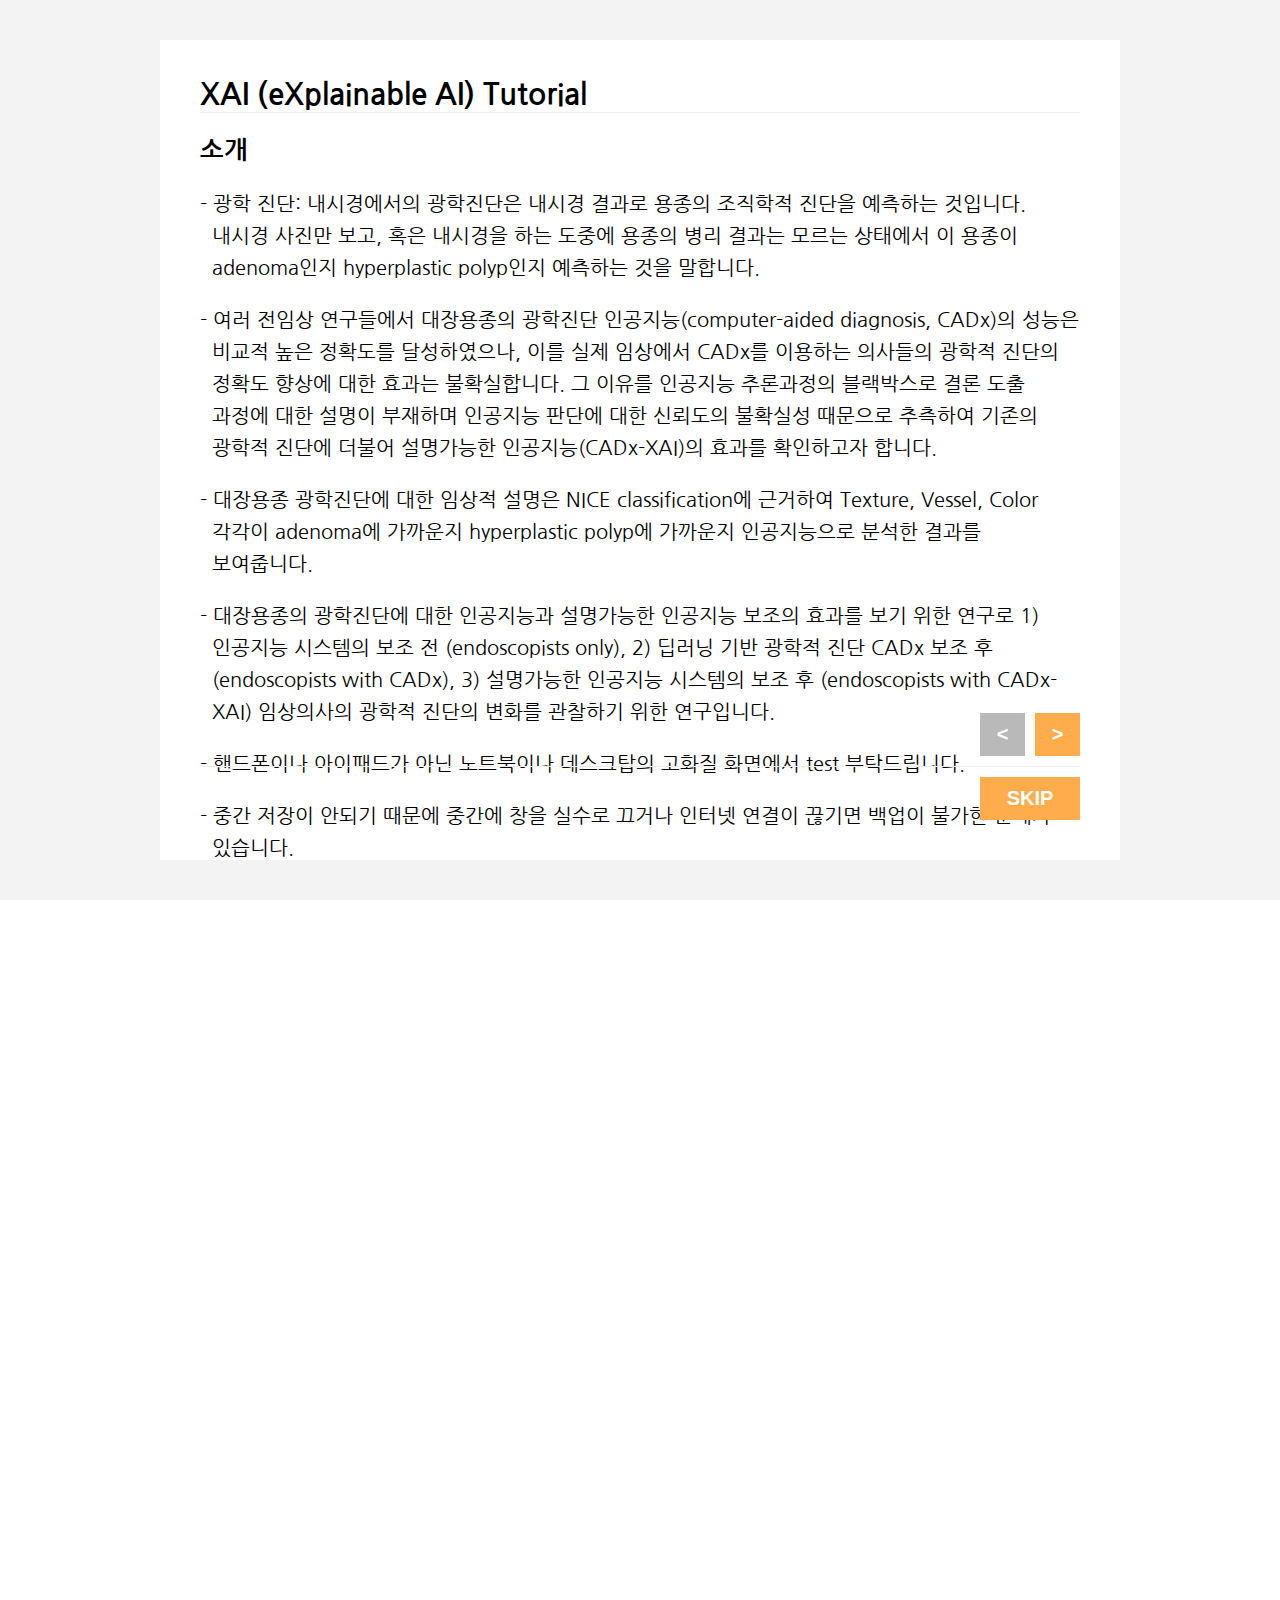
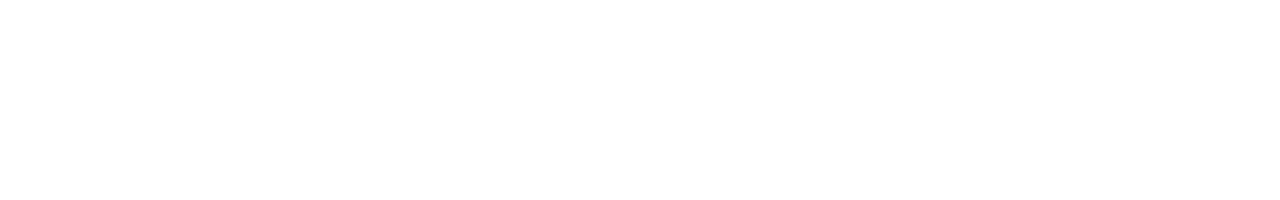
==== page/csrs1_1.html @ d47bd97e "Add files via upload" ====
<!DOCTYPE html>
<html>
<head>
    <script src="https://code.jquery.com/jquery-3.6.3.js" integrity="sha256-nQLuAZGRRcILA+6dMBOvcRh5Pe310sBpanc6+QBmyVM=" crossorigin="anonymous"></script>
    <script src="../data1.js"></script>
    <link href="https://fonts.googleapis.com/css?family=Nanum+Gothic" rel="stylesheet">
    <link rel="stylesheet" href="../style.css">
    <title>ColonoScopy Reader Study 1st_1</title>
    <script>
        let randomArray = [];
        let index = 0;
        let zoomist1;
        let zoomist2;
        let checkDataList = [0,0];
        var sex = '';
        var resi = '';
        var resiyear = '';
        var startTime = 0;
        var saveData = {};
        let imageFlag = true;
        let descIndex = 1;

        $(document).ready(()=>{
            self.moveTo(0,0); //창위치
            self.resizeTo(screen.availWidth, screen.availHeight);
            addArray();
            shuffle(randomArray);
            saveData['info'] = {'name': '', 'age': '', 'sex': '', 'year': '' , 'all': '', 'average': ''};
            saveData['result'] = {};
            setDataKey();
            window.oncontextmenu = function(){
                return false;
            }
            $('input').focusout(function (event) {
                if($(event.currentTarget).val() !== ''){
                    $(event.currentTarget).addClass('valued')
                }
            })
            $('.startBtnWrap > button').click(startClick);
            $(".name").keyup(function (event) {
                regexp = /[a-z0-9]|[ \[\]{}()<>?|`~!@#$%^&*-_+=,.;:\"'\\]/g;
                v = $(this).val();
                if (regexp.test(v)) {
                    $(this).val(v.replace(regexp, ''));
                }
            });
            init();
            
        });

        const addArray = () =>{
            for(let i = 0; i < pData.length; i++){
                randomArray[i] = i;
            }   
        }
        const shuffle = (array) => {
            array.sort(() => Math.random() - 0.5);
        }
        function setDataKey(){
            for(var i = 0; i<pData.length; i++){
                var key = pData[i].index;
                saveData.result[key] = {'value1': null, 'value2': null, 'time': ''};
            }
        }
        const init = () => {
            setImage();
            setCount();
        }

        const setImage = () => {
            if(index === 0){
                $('.imageArea').append('<img class="img'+ index +'" src="../img1/pilot_'+ pData[randomArray[index]].img_name +'.jpg" alt="" />');
                $('.imageArea').append('<img class="img'+ (index+ 1) +'" src="../img1/pilot_'+ pData[randomArray[index + 1]].img_name +'.jpg" alt="" />');
                $('.imageArea > .img'+(index+1)).addClass('imgNone');
            }else if(index === pData.length-1){
                $('.img' + (index-1)).remove();
            }else{
                $('.img' + (index-1)).remove();
                $('.imageArea').append('<img class="img'+ (index+ 1) +'" src="../img1/pilot_'+ pData[randomArray[index + 1]].img_name +'.jpg" alt="" />');
                $('.imageArea > .img'+(index+1)).addClass('imgNone');
            }
            $('.imageArea > .img'+index).removeClass('imgNone');
        }
        const setCount = () => {
            $('.countText > h2').text((index+1) + ' / ' + randomArray.length);
        }

        const adhpclick = (value) => {
            $('.adhpButton > div').removeClass('selected');
            $('.'+value+'Button').addClass('selected');
            setSaveData('value1', value);
        }
        const highlowclick = (value) => {
            $('.highlowButton > div').removeClass('selected');
            $('.'+value+'Button').addClass('selected');
            setSaveData('value2', value);
        }
        const nextBtnClick = () => {
            if(nextValidationCheck()){
                settingClear();
                saveData.result[randomArray[index]]['time'] = Date.now();
                index++;
                if(index < randomArray.length){
                    init();
                }else{
                    var today = new Date();

                    var year = today.getFullYear();
                    var month = ('0' + (today.getMonth() + 1)).slice(-2);
                    var day = ('0' + today.getDate()).slice(-2);

                    var dateString = year + '-' + month  + '-' + day;

                    dataDownload(JSON.stringify(saveData), 'result1-1_' + dateString +'_'+ saveData.info.name , 'txt');
                    $('.endWrap').css('display', 'flex')
                }
            }else{
                alert('진단을 선택해 주세요.')
            }
        }

        const setSaveData = (key, value) => {
            saveData.result[randomArray[index]][key] = value;
        }

        const nextValidationCheck = () => {
            return saveData.result[randomArray[index]]['value1'] === null ? false : true && saveData.result[randomArray[index]]['value2'] === null ? false : true;
        }

        const settingClear = () => {
            $('.adhpButton > div').removeClass('selected');
            $('.highlowButton > div').removeClass('selected');
        }

        function dataDownload(content, fileName, contentType){
            var a = document.createElement("a");
            var file = new Blob([content], {type: contentType});
            a.href = URL.createObjectURL(file);
            a.download = fileName;
            a.click();
        }

        const sexClick = (event, value) => {
            $('.sexCheck > div').removeClass('formcheckChecked');
            if(value === '남'){
                $('.maleCheck').addClass('formcheckChecked');
                saveData.info.sex = '남';
            }else{
                $('.femaleCheck').addClass('formcheckChecked');
                saveData.info.sex = '여';
            }
        }

        const infoValidateCheck = () => {
            if($('.name').val() === ''){
                alert('이름을 입력해 주세요.');
                return false;
            }
            if($('.ageInput').val().length !== 8){
                alert('생년월일 8자를 입력해주세요.');
                return false;
            }
            let ageY = Number($('.ageInput').val().slice(0,4));
            let ageM = Number($('.ageInput').val().slice(4,6));
            let ageD = Number($('.ageInput').val().slice(6));
            
            if(ageY < 1900 || ageY > 2023){
                alert('생년월일의 연도를 확인해주세요.');
                return false;
            }
            if(ageM < 1 || ageM > 12){
                alert('생년월일의 월을 확인해주세요.');
                return false;
            }
            if(ageD < 1 || ageD > 31){
                alert('생년월일의 일을 확인해주세요.');
                return false;
            }
            if(!$('.maleCheck').hasClass('formcheckChecked') && !$('.femaleCheck').hasClass('formcheckChecked')){
                alert('성별을 선택해 주세요.');
                return false;
            }
            if($('.year').val() === ''){
                alert('업무 경력 첫번째 질문을 입력해 주세요.');
                return false;
            }
            if($('.all').val() === ''){
                alert('업무 경력 두번째 질문을 입력해 주세요.');
                return false;
            }
            if($('.average').val() === ''){
                alert('업무 경력 세번째 질문을 입력해 주세요.');
                return false;
            }
            
            saveData.info.name = $('.name').val();
            saveData.info.age = $('.ageInput').val();
            saveData.info.year = $('.year').val();
            saveData.info.all = $('.all').val();
            saveData.info.average = $('.average').val();
            
            return true;
        }

        const startClick = () => {
            if(infoValidateCheck()){
                $('.formWrap').hide();
                $('.wrap').css('display', 'flex');
                saveData.startTime = Date.now();
            }
        }

        const descPrevNext = (value) => {
            if(value === 'p' && descIndex !== 1){
                descIndex--;
                if(descIndex === 1){
                    $('.prevNextButtonWrap > button:nth-child(1)').addClass('first');
                }
                if(descIndex !== 4){
                    $('.prevNextButtonWrap > button:nth-child(2)').removeClass('last');
                }
                $('.tutorialButtonWrap > button').text('SKIP');
            }else if(value === 'n' && descIndex !== 4){
                descIndex++;
                if(descIndex === 4){
                    $('.prevNextButtonWrap > button:nth-child(2)').addClass('last');
                    $('.tutorialButtonWrap > button').text('NEXT');
                }
                if(descIndex !== 1){
                    $('.prevNextButtonWrap > button:nth-child(1)').removeClass('first');
                }
                
            }
            $('.descTextWrap > div').removeClass('pageShow');
            $('.descPage'+ descIndex).addClass('pageShow');
        }

        const descSkip = () => {
            if(descIndex === 4){
                $('.descWrap').hide();
                $('.formWrap').css('display', 'flex');
            }else{
                if(confirm('튜토리얼을 모두 읽지 않았습니다.\n넘어가시겠습니까?')){
                    $('.descWrap').hide();
                    $('.formWrap').css('display', 'flex');
                }
            }
        }
    </script>
    
</head>
<body>
    <div class="descWrap">
        <div class="descContent">
            <div class="descTitle fsize-30 fweight-bold borderB-ddd">
                XAI (eXplainable AI) Tutorial
            </div>
            <div class="descTextWrap">
                <div class="descPage1 pageShow">
                    <p class="pageSubTitle fsize-25 fweight-bold">소개</p>
                    <p class="pageContent fsize-20">
                        - 광학 진단: 내시경에서의 광학진단은 내시경 결과로 용종의 조직학적 진단을 예측하는 것입니다.
                        내시경 사진만 보고, 혹은 내시경을 하는 도중에 용종의 병리 결과는 모르는 상태에서 이 용종이 adenoma인지 hyperplastic polyp인지 예측하는 것을 말합니다.
                    </p>
                    <p class="pageContent fsize-20">
                        - 여러 전임상 연구들에서 대장용종의 광학진단 인공지능(computer-aided diagnosis, CADx)의 성능은 비교적 높은 정확도를 달성하였으나,
                        이를 실제 임상에서 CADx를 이용하는 의사들의 광학적 진단의 정확도 향상에 대한 효과는 불확실합니다.
                        그 이유를 인공지능 추론과정의 블랙박스로 결론 도출 과정에 대한 설명이 부재하며 인공지능 판단에 대한 신뢰도의 불확실성 때문으로 추측하여 기존의 광학적 진단에 더불어 설명가능한 인공지능(CADx-XAI)의 효과를 확인하고자 합니다.
                    </p>
                    <p class="pageContent fsize-20">
                        - 대장용종 광학진단에 대한 임상적 설명은 NICE classification에 근거하여 Texture, Vessel, Color 각각이 adenoma에 가까운지 hyperplastic polyp에 가까운지 인공지능으로 분석한 결과를 보여줍니다.
                    </p>
                    <p class="pageContent fsize-20">
                        - 대장용종의 광학진단에 대한 인공지능과 설명가능한 인공지능 보조의 효과를 보기 위한 연구로 1) 인공지능 시스템의 보조 전 (endoscopists only), 2) 딥러닝 기반 광학적 진단 CADx 보조 후 (endoscopists with CADx), 3) 설명가능한 인공지능 시스템의 보조 후 (endoscopists with CADx-XAI) 임상의사의 광학적 진단의 변화를 관찰하기 위한 연구입니다.
                    </p>
                    <p class="pageContent fsize-20">
                        - 핸드폰이나 아이패드가 아닌 노트북이나 데스크탑의 고화질 화면에서 test 부탁드립니다.
                    </p>
                    <p class="pageContent fsize-20">
                        - 중간 저장이 안되기 때문에 중간에 창을 실수로 끄거나 인터넷 연결이 끊기면 백업이 불가한 문제가 있습니다.
                    </p>
                </div>
                <div class="descPage2 ">
                    <p class="pageSubTitle fsize-25 fweight-bold">진단명 선택과 고확신의 개념</p>
                    <p class="pageContent fsize-20">
                        - 테스트의 용종은 NBI 정지이미지로 총 200개의 문항입니다. (100문항씩 2회에 나누어 진행하게 됩니다.)
                    </p>
                    <p class="pageContent fsize-20">
                        - Adenoma와 Hyperplastic polyp 중에 선택하게 됩니다. (Sessile serrated lesion은 없음)
                    </p>
                    <p class="pageContent fsize-20">
                        - 대장용종의 광학적 진단에 큰 고민없이 확실하게 Adenoma나 Hyperplastic polyp로 생각하는 경우에는 High confidence를 선택해 주십시오. 진단이 틀릴 가능성이 있다고 생각하는 경우나, 진단이 마음속에서 혼동이 되는 경우에는 low confidence를 선택하면 됩니다.
                    </p>
                    <p class="pageContent fsize-20">
                        - 각 영상을 보신 후 용종의 조직타입 최종 진단에 도달하는 시간이 함께 측정됩니다.
                    </p>
                    <br>
                    <p class="pageSubTitle fsize-25 fweight-bold">다음 문제로 전환</p>
                    <p class="pageContent fsize-20">
                        - 진단명을 클릭 후 NEXT 버튼을 누르면 다음문제로 이동됩니다.
                    </p>
                    <br>
                    <p class="pageSubTitle fsize-25 fweight-bold">Colonoscopy Reader Study 1st</p>
                    <p class="pageContent fsize-20">
                        인공지능의 도움 없이 문제에 대한 정답을 선택하면 됩니다.
                    </p>
                </div>
                <div class="descPage3 ">
                    <div class="colSplit">
                        <div class="col1">
                            <p class="pageSubTitle fsize-25 fweight-bold">Colonoscopy Reader Study 2nd</p>
                            <p class="pageContent fsize-20">
                                1st test 이후 2주 이상 이후에 시행할 예정이며 인공지능이 판단한 광학 진단과 확신도가 선택지 윗부분에 나타나게 됩니다. 확신도는 0과 1 사이의 값으로 표시되며 1에 가까울수록 인공지능의 확신이 100%에 가깝다는 뜻입니다 (예를 들어 AI prediction이 HP 0.001인 경우, AD보다는 HP로 생각되지만, 확신도는 크지 않음을 의미합니다.).<br>
                                이를 참고하여 정답을 선택하면 됩니다. 인공지능의 판단을 받아들일지 받아들이지 않을지는 내시경 의사의 선택입니다.
                            </p>
                        </div>
                        <div class="col2">
                            <img src="../descImg/test2.png" alt="test2">
                        </div>
                    </div>
                </div>
                <div class="descPage4 ">
                    <div class="colSplit">
                        <div class="col1">
                            <p class="pageSubTitle fsize-25 fweight-bold">Colonoscopy Reader Study 3rd</p>
                            <p class="pageContent fsize-20">
                                2nd test 이후 2주 이상 이후에 시행할 예정이며 인공지능이 판단한 광학 진단과 확신도가 선택지 윗부분에 나타나게 됩니다. NICE classification에 근거하여 Texture, Vessel, Color 각각이 adenoma에 가까운지 hyperplastic polyp에 가까운지 인공지능으로 분석한 결과를 보여줍니다. 이를 참고하여 정답을 선택하면 됩니다. 인공지능의 판단을 받아들일지 받아들이지 않을지는 내시경 의사의 선택입니다.
                            </p>
                        </div>
                        <div class="col2">
                            <img src="../descImg/test3.png" alt="test2">
                        </div>
                    </div>
                </div>
            </div>
            <div class="prevNextButtonWrap borderB-ddd">
                <button class="bcolor-none back-18b9b9 fcolor-fff fsize-20 fweight-bold first" onclick="descPrevNext('p')">&lt;</button>
                <button class="bcolor-none back-18b9b9 fcolor-fff fsize-20 fweight-bold" onclick="descPrevNext('n')">&gt;</button>
            </div>
            <div class="tutorialButtonWrap">
                <button class="bcolor-none back-18b9b9 fcolor-fff fsize-20 fweight-bold" onclick="descSkip()">SKIP</button>
            </div>
        </div>
    </div>
    <div class="formWrap">
        <div class="formContent first">
            <div class="infoTitleText fsize-30 fweight-bold borderB-ddd">ColonoScopy Reader Study 1st_1</div>
            <div class="infoSubTitleText fsize-25 fweight-bold">검사자 정보</div>
            <div class="formRow">
                <div class="formTitle fsize-18 fweight-bold">이름</div>
                <input type="text" class="name" placeholder="홍길동">
            </div>
            <div class="formRow">
                <div class="formTitle fsize-18 fweight-bold">생년월일</div>
                <input type="text" value="" maxlength="8" placeholder="20000101" class="ageInput" onKeyup="this.value=this.value.replace(/[^0-9]/g,'');">
            </div>
            <div class="formRow">
                <div class="formTitle fsize-18 fweight-bold">성별</div>
                <div class="formcheck sexCheck">
                    <div class="maleCheck" onclick="sexClick(event, '남')">남</div>
                    <div class="femaleCheck" onclick="sexClick(event, '여')">여</div>
                </div>
            </div>
            <div class="infoSubTitleText fsize-25 fweight-bold">업무 경력</div>
            <div class="formRow">
                <div class="formTitle fsize-18 fweight-bold">전임의 기간 포함 몇 년 동안 대장내시경을 하였습니까?</div>
                <input type="number" class="year" placeholder=""><span class="fsize-18 fweight-bold">년</span>
            </div>
            <div class="formRow">
                <div class="formTitle fsize-18 fweight-bold">전임의 기간 포함 대략 몇 건의 대장내시경을 하였습니까?</div>
                <input type="number" class="all" placeholder=""><span class="fsize-18 fweight-bold">건</span>
            </div>
            <div class="formRow">
                <div class="formTitle fsize-18 fweight-bold">최근 1년 동안 일주일에 평균 몇 건의 대장내시경을 하였습니까?</div>
                <input type="number" class="average" placeholder=""><span class="fsize-18 fweight-bold">건</span>
            </div>
            <div class="startBtnWrap">
                <button class="bcolor-none back-18b9b9 fcolor-fff fsize-18 fweight-bold">검사 시작</button>
            </div>
        </div>
    </div>
    <div class="wrap">
        <div class="leftWrap">
            <div class="countText">
                <h2></h2>
            </div>
            <div class="imageArea">
            </div>
        </div>
        <div class="rightWrap">
            <div class="title">
                <div class="titleText1">ColonoScopy Reader Study 1st_1</div>
            </div>
            <div class="buttonWrap">
                <div class="adhpButton">
                    <div class="adButton" onclick="adhpclick('ad')">AD</div>
                    <div class="hpButton" onclick="adhpclick('hp')">HP</div>
                </div>
                <div class="highlowButton">
                    <div class="highButton" onclick="highlowclick('high')">High<br/>Confidence</div>
                    <div class="lowButton" onclick="highlowclick('low')">Low<br/>Confidence</div>
                </div>
            </div>
            <div class="nextBtnWrap">
                <div class="nextBtn" onclick="nextBtnClick()">NEXT</div>
            </div>
        </div>
    </div>
    <div class="endWrap">
        <div>검사가 완료 되었습니다.</div>
    </div>
</body>
</html>
---- style.css ----
html, body{
    width: 100%;
    height: 100%;
    margin: 0;
    padding: 0;
    font-size: 14px;
    overflow: hidden;
    font-family: 'Nanum Gothic', sans-serif;
}
div, img{
    -webkit-touch-callout: none; /* iOS Safari */
    -webkit-user-select: none; /* Safari */
    -ms-user-select: none; /* 인터넷익스플로러 */
    user-select: none;
    box-sizing: border-box;
}
.mainWrap{
    width: 100%;
    height: 100%;
    background-color: #f3f3f4;
    display: flex;
    align-items: center;
    justify-content: space-around;
    flex-wrap: wrap;
}
.mainWrap > div{
    background-color: #fff3e4;
    width: 500px;
    height: 350px;
    font-size: 50px;
    font-weight: bold;
    display: flex;
    align-items: center;
    justify-content: center;
    text-align: center;
    line-height: 90px;
    border: 1px solid #ffac4d;
    cursor: pointer;
}
input{
    height: 35px;
    border: none;
    border-bottom: 1px solid #eeeeee;
    padding-left: 5px;
    font-size: 15px;
    margin-bottom: 20px;
    font-family: 'Nanum Gothic', sans-serif;
}
input.valued{
    border-bottom: 1px solid #ffac4d;
}
input:focus{
    outline: none;
    border-bottom: 1px solid #ffac4d ;
    
}
input:hover{
    border-bottom: 1px solid #ffac4d ;
}
.descWrap{
    width: 100%;
    height: 100%;
    display: flex;
    justify-content: center;
    align-items: center;
    padding: 40px;
    background-color: #f3f3f4;
}
.descContent{
    width: 80%;
    height: 100%;
    padding: 40px;
    background-color: #fff;
    display: flex;
    justify-content: space-between;
    flex-direction: column;
    overflow: hidden;
}
.descTitle{
    height: 50px;
}
.descTextWrap{
    height: 600px;
}
.descTextWrap > div{
    display: none;
}
.descTextWrap > div.pageShow{
    display: block;
}
.colSplit{
    display: flex;
}
.descPage3 img{
    width: 400px;
}
.descPage4 img{
    width: 380px;
}
.prevNextButtonWrap{
}
.tutorialButtonWrap{
    display: flex;
    align-items: center;
    justify-content: end;
}
.tutorialButtonWrap > button{
    width: 100px;
}
.prevNextButtonWrap > button{
    width: 45px;
}
.prevNextButtonWrap > button.first, .prevNextButtonWrap > button.last{
    background-color: #b9b9b9;
}
.tutorialButtonWrap > button, .prevNextButtonWrap > button{
    padding: 10px;
    cursor:pointer;
}
.prevNextButtonWrap{
    display: flex;
    padding-bottom: 10px;
    align-items: center;
    justify-content: end;
    margin-bottom: 10px;
}
.prevNextButtonWrap > button:nth-child(1){
    margin-right: 10px;
}
.pageSubTitle{

}
.pageContent{
    text-indent: -12px;
    padding-left: 12px;
    line-height: 32px;
    word-break: keep-all; 
}
.colSplit .pageContent{
    text-indent: 0px;
    padding-left: 0px;
}
.formWrap{
    width: 100%;
    height: 100%;
    display: none;
    justify-content: center;
    align-items: center;
    padding: 50px;
    background-color: #f3f3f4;
}
.formContent{
    width: 600px;
    height: 400px;
    padding: 50px;
    background-color: #fff;
}
.formContent.first{
    height: 920px;
}
.infoTitleText{
    padding-bottom: 30px;
}
.infoSubTitleText{
    margin-top: 30px;
    margin-bottom: 30px;
}
.formTitle{
    margin-bottom: 10px;
}
.formcheck{
    display: flex;
    margin-bottom: 20px;
}
.formcheck > div{
    display: flex;
    padding: 10px;
    border: 1px solid #eeeeee;
    margin-right: 10px;
    font-size: 15px;
    font-weight: bold;
    cursor: pointer;
}

.startBtnWrap{
    width: 100%;
    text-align: right;
    margin-top: 20px;
}
.startBtnWrap > button{
    width: 200px;
    height: 50px;
    cursor: pointer;
}
.yearWrap1, .yearWrap2{
    display: none;
}
.formcheck > div.formcheckChecked{
    border: 1px solid #ffac4d;
    background-color: #fff3e4;
}
.formcheck > div:hover{
    border: 1px solid #ffac4d;
}
.wrap{
    width: 100%;
    height: 100%;
    display: flex;
}
.leftWrap{
    width: 1300px;
    display: flex;
    align-items: center;
    justify-content: center;
    background-color: #f3f3f4;
    border-right: 2px solid #eeeeee;
    position: relative;
}
.countText{
    position: absolute;
    top: 20px;
    right: 20px;
    font-size: 20px;
    font-weight: bold;
}
.countText > h2{
    text-shadow: -2px 0 #fff, 0 2px #fff, 2px 0 #fff, 0 -2px #fff;
    margin: 0;
}
.imageArea{
    width: 1100px;
    height: 900px;
    padding-right: 50px;
    position: relative;
}
.imageArea > img{
    width: 100%;
    height: 100%;
    border-radius: 5px;
    box-shadow: rgba(0,0,0,0.2) 0px 0px 5px 1px;
}
.imageArea > img.imgNone{
    position: absolute;
    left: -2000px;
}
.rightWrap{
    width: calc(100% - 1300px);
    padding: 30px;
}
.title{
    width: 100%;
    border-bottom: 1px solid #eeeeee;
}
.title > div{
    width: 100%;
    font-size: 30px;
    font-weight: bold;
    padding-bottom: 30px;
    text-align: center;
}
.showData{
    width: 100%;
    padding-top: 30px;
    padding-bottom: 30px;
    border-bottom: 1px solid #eeeeee;
}
.showData > div{
    display: flex;
    justify-content: center;
}
.showData > div > div:nth-child(1){
    width: 160px;
}
.showData > div > div{
    font-size: 20px;
    font-weight: bold;
}
.data1{
    margin-bottom: 20px;
}
.showGauge{
    width: 100%;
    padding-top: 30px;
    border-bottom: 1px solid #eeeeee;
}
.showGauge > div{
    display: flex;
    justify-content: center;
    align-items: center;
    margin-bottom: 30px;
}
.showGauge > div > div:nth-child(1){
    width: 100px;
    font-size: 20px;
    font-weight: bold;
}
.showGauge > div > div:nth-child(2){
    width: 300px;
    height: 35px;
    border: 1px solid #c2c2c2;
    position: relative;
}
.showGauge > div > div:nth-child(2) > div:nth-child(2), .showGauge > div > div:nth-child(2) > div:nth-child(3){
    position: absolute;
    font-size: 17px;
    font-weight: bold;
    color: #b9b9b9;
    line-height:33px;
}
.showGauge > div > div:nth-child(2) > div:nth-child(1){
    width:0;
    height: 100%;
    background-color: #fff;
    position: absolute;
    left:0;
    display: flex;
    justify-content: center;
    align-items: center;
}
.showGauge > div > div:nth-child(2) > div:nth-child(1) > div{
    font-size: 15px;
    font-weight: bold;
    color: #303030;
}
.showGauge > div > div:nth-child(2) > div:nth-child(2){
    left: 5px;
}
.showGauge > div > div:nth-child(2) > div:nth-child(3){
    right: 5px;
}
.buttonWrap{
    width: 100%;
    margin-top: 30px;
    padding-bottom: 30px;
    border-bottom: 1px solid #eeeeee;
}
.buttonWrap > div{
    display: flex;
    justify-content: space-around;
}
.buttonWrap > div:nth-child(1){
    margin-bottom: 30px;
    border-bottom: 1px solid #eeeeee;
    padding-bottom: 30px;
}
.buttonWrap > div > div{
    width: 200px;
    height: 100px;
    border: 1px solid #c2c2c2;
    display: flex;
    text-align: center;
    justify-content: center;
    align-items: center;
    font-size: 20px;
    font-weight: bold;
    cursor: pointer;
}
.buttonWrap > div > div.selected{
    background-color: #fff3e4;
    border-color: #ffac4d;
}
.buttonWrap > div > div:hover{
    border-color: #ffac4d;
}
.nextBtnWrap{
    width: 100%;
    display: flex;
    justify-content: center;
    margin-top: 30px;
}
.nextBtn{
    width: 300px;
    height: 70px;
    background-color: #ffac4d;
    color: #fff;
    display: flex;
    justify-content: center;
    align-items: center;
    font-size: 20px;
    font-weight: bold;
    cursor: pointer;
}
.endWrap{
    position: absolute;
    top: 0px;
    left: 0px;
    display: none;
    width: 100%;
    height: 100%;
    background-color: #f3f3f4;
    justify-content: center;
    align-items: center;
}
.endWrap > div{
    padding: 50px;
    font-size: 30px;
    font-weight: bold;
    background-color: #fff;
    border-radius: 5px;
    box-shadow: rgba(0,0,0,0.1) 0px 0px 3px 1px;
}
.wrap-radius{
    border-radius: 10px;
}
.fsize-15{
    font-size: 15px;
}
.fsize-18{
    font-size: 18px;
}
.fsize-20{
    font-size: 20px;
}
.fsize-25{
    font-size: 25px;
}
.fsize-30{
    font-size: 30px;
}
.fsize-40{
    font-size: 40px;
}
.fcolor-fff{
    color: #fff;
}
.fcolor-1E4E79{
    color: #fff3e4;
}
.fweight-bold{
    font-weight: bold;
}
.bcolor-ddd{
    border: 1px solid #eeeeee;
}
.bcolor-1E4E79{
    border: 1px solid #fff3e4;
}
.borderB-ddd{
    border-bottom: 1px solid #eeeeee;
}
.borderT-ddd{
    border-top: 1px solid #eeeeee;
}
.bcolor-none{
    border: none;
}
.wrap-shadow{
    box-shadow: 0px 1px 8px rgba(0, 0, 0, 0.1);
}
.back-18b9b9{
    background-color: #ffac4d;
}
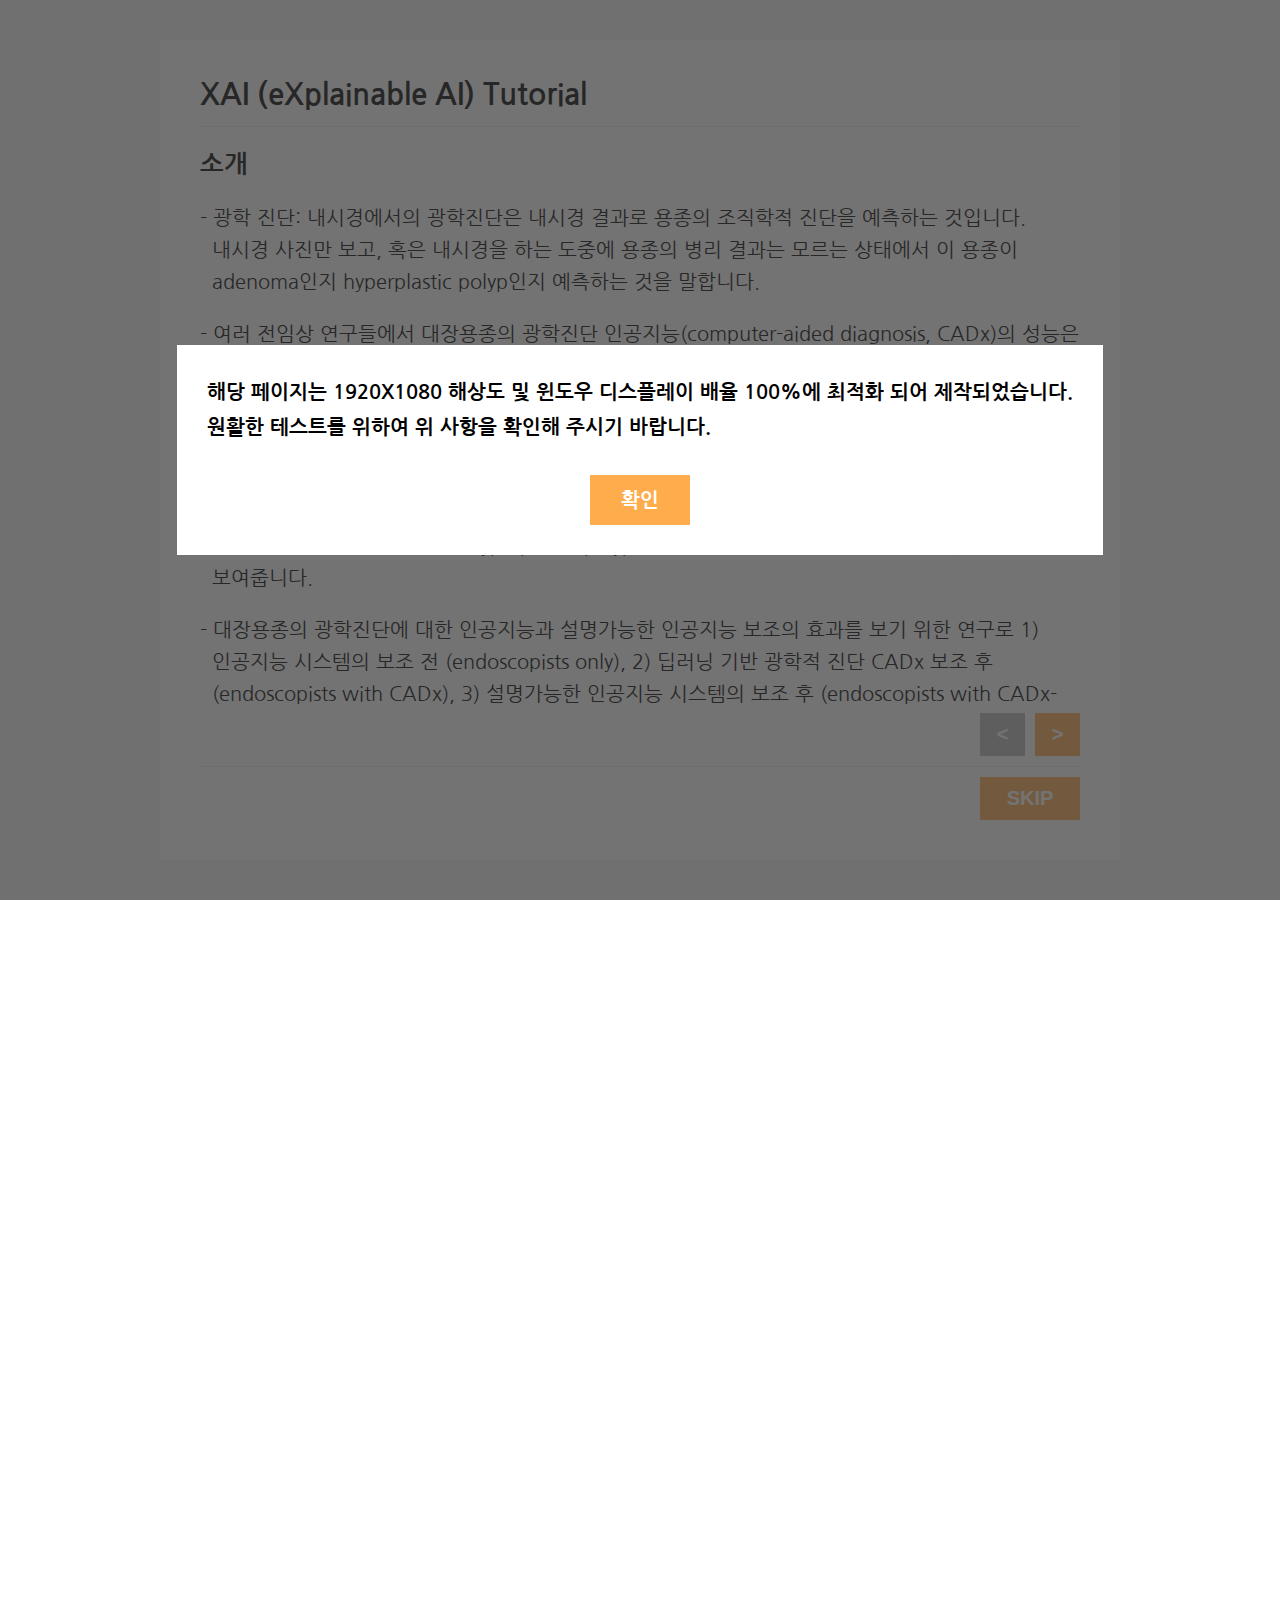
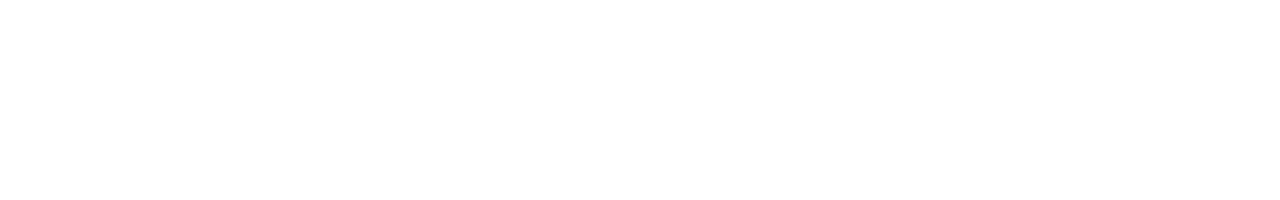
==== commit e8781c42: "Update csrs1_1.html" ====
--- a/page/csrs1_1.html
+++ b/page/csrs1_1.html
@@ -37,6 +37,7 @@
                 }
             })
             $('.startBtnWrap > button').click(startClick);
+            $('.alertBtn').click(alertClick);
             $(".name").keyup(function (event) {
                 regexp = /[a-z0-9]|[ \[\]{}()<>?|`~!@#$%^&*-_+=,.;:\"'\\]/g;
                 v = $(this).val();
@@ -84,6 +85,9 @@
         const setCount = () => {
             $('.countText > h2').text((index+1) + ' / ' + randomArray.length);
         }
+        const alertClick = () => {
+            $('.alertWrap').css('display', 'none');
+        }
 
         const adhpclick = (value) => {
             $('.adhpButton > div').removeClass('selected');
@@ -207,6 +211,7 @@
                 $('.formWrap').hide();
                 $('.wrap').css('display', 'flex');
                 saveData.startTime = Date.now();
+                $('.imageArea').css('left', '0px');
             }
         }
 
@@ -250,6 +255,13 @@
     
 </head>
 <body>
+    <div class="alertWrap">
+        <div class="alertText">
+            해당 페이지는 1920X1080 해상도 및 윈도우 디스플레이 배율 100%에 최적화 되어 제작되었습니다.<br>
+            원활한 테스트를 위하여 위 사항을 확인해 주시기 바랍니다.
+            <div class="alertBtn">확인</div>
+        </div>
+    </div>
     <div class="descWrap">
         <div class="descContent">
             <div class="descTitle fsize-30 fweight-bold borderB-ddd">
@@ -410,4 +422,4 @@
         <div>검사가 완료 되었습니다.</div>
     </div>
 </body>
-</html>+</html>
--- a/style.css
+++ b/style.css
@@ -14,6 +14,7 @@
     user-select: none;
     box-sizing: border-box;
 }
+
 .mainWrap{
     width: 100%;
     height: 100%;
@@ -23,6 +24,7 @@
     justify-content: space-around;
     flex-wrap: wrap;
 }
+
 .mainWrap > div{
     background-color: #fff3e4;
     width: 500px;
@@ -57,6 +59,40 @@
 input:hover{
     border-bottom: 1px solid #ffac4d ;
 }
+.alertWrap{
+    background-color: rgba(56, 56, 56, 0.7);
+    position: absolute;
+    width: 100%;
+    height: 100%;
+    left: 0px;
+    top: 0px;
+    display: flex;
+    justify-content: center;
+    align-items: center;
+}
+.alertText{
+    padding: 50px;
+    background-color: #fff;
+    font-size: 25px;
+    font-weight: bold;
+    line-height: 40px;
+    display: flex;
+    justify-content: center;
+    flex-direction: column;
+    align-items: center;
+}
+.alertBtn{
+    width: 100px;
+    height: 50px;
+    line-height: 50px;
+    text-align: center;
+    font-size: 20px;
+    font-weight: bold;
+    background-color: #ffac4d;
+    margin-top: 30px;
+    color: #fff;
+    cursor: pointer;
+}
 .descWrap{
     width: 100%;
     height: 100%;
@@ -80,7 +116,8 @@
     height: 50px;
 }
 .descTextWrap{
-    height: 600px;
+    height: 620px;
+    overflow-y: auto;
 }
 .descTextWrap > div{
     display: none;
@@ -146,24 +183,24 @@
     display: none;
     justify-content: center;
     align-items: center;
-    padding: 50px;
     background-color: #f3f3f4;
 }
 .formContent{
     width: 600px;
-    height: 400px;
-    padding: 50px;
+    height: 360px;
+    padding: 45px;
     background-color: #fff;
 }
 .formContent.first{
-    height: 920px;
+    height: 95%;
+    overflow-y: auto;
 }
 .infoTitleText{
-    padding-bottom: 30px;
+    padding-bottom: 20px;
 }
 .infoSubTitleText{
-    margin-top: 30px;
-    margin-bottom: 30px;
+    margin-top: 20px;
+    margin-bottom: 20px;
 }
 .formTitle{
     margin-bottom: 10px;
@@ -185,7 +222,7 @@
 .startBtnWrap{
     width: 100%;
     text-align: right;
-    margin-top: 20px;
+    margin-top: 15px;
 }
 .startBtnWrap > button{
     width: 200px;
@@ -222,6 +259,7 @@
     right: 20px;
     font-size: 20px;
     font-weight: bold;
+    z-index: 999;
 }
 .countText > h2{
     text-shadow: -2px 0 #fff, 0 2px #fff, 2px 0 #fff, 0 -2px #fff;
@@ -232,6 +270,7 @@
     height: 900px;
     padding-right: 50px;
     position: relative;
+    left: -5000px;
 }
 .imageArea > img{
     width: 100%;
@@ -449,4 +488,50 @@
 }
 .back-18b9b9{
     background-color: #ffac4d;
-}+}
+
+@media (max-width: 1858px) {
+    .leftWrap {
+        width: calc(100% - 600px);
+        min-height: 700px;
+    }
+    .rightWrap {
+        width: 600px;
+        min-height: 700px;
+        padding: 30px;
+        overflow-y: auto;
+    }
+    .imageArea{
+        width: 90%;
+        height: 90%;
+    }
+    .imageArea > img{
+        width: 100%;
+        height: auto;
+        border-radius: 5px;
+        box-shadow: rgba(0,0,0,0.2) 0px 0px 5px 1px;
+    }
+    .alertText{
+        padding: 30px;
+        background-color: #fff;
+        font-size: 20px;
+        font-weight: bold;
+        line-height: 35px;
+        display: flex;
+        justify-content: center;
+        flex-direction: column;
+        align-items: center;
+    }
+    .alertBtn{
+        width: 100px;
+        height: 50px;
+        line-height: 50px;
+        text-align: center;
+        font-size: 20px;
+        font-weight: bold;
+        background-color: #ffac4d;
+        margin-top: 30px;
+        color: #fff;
+        cursor: pointer;
+    }
+}
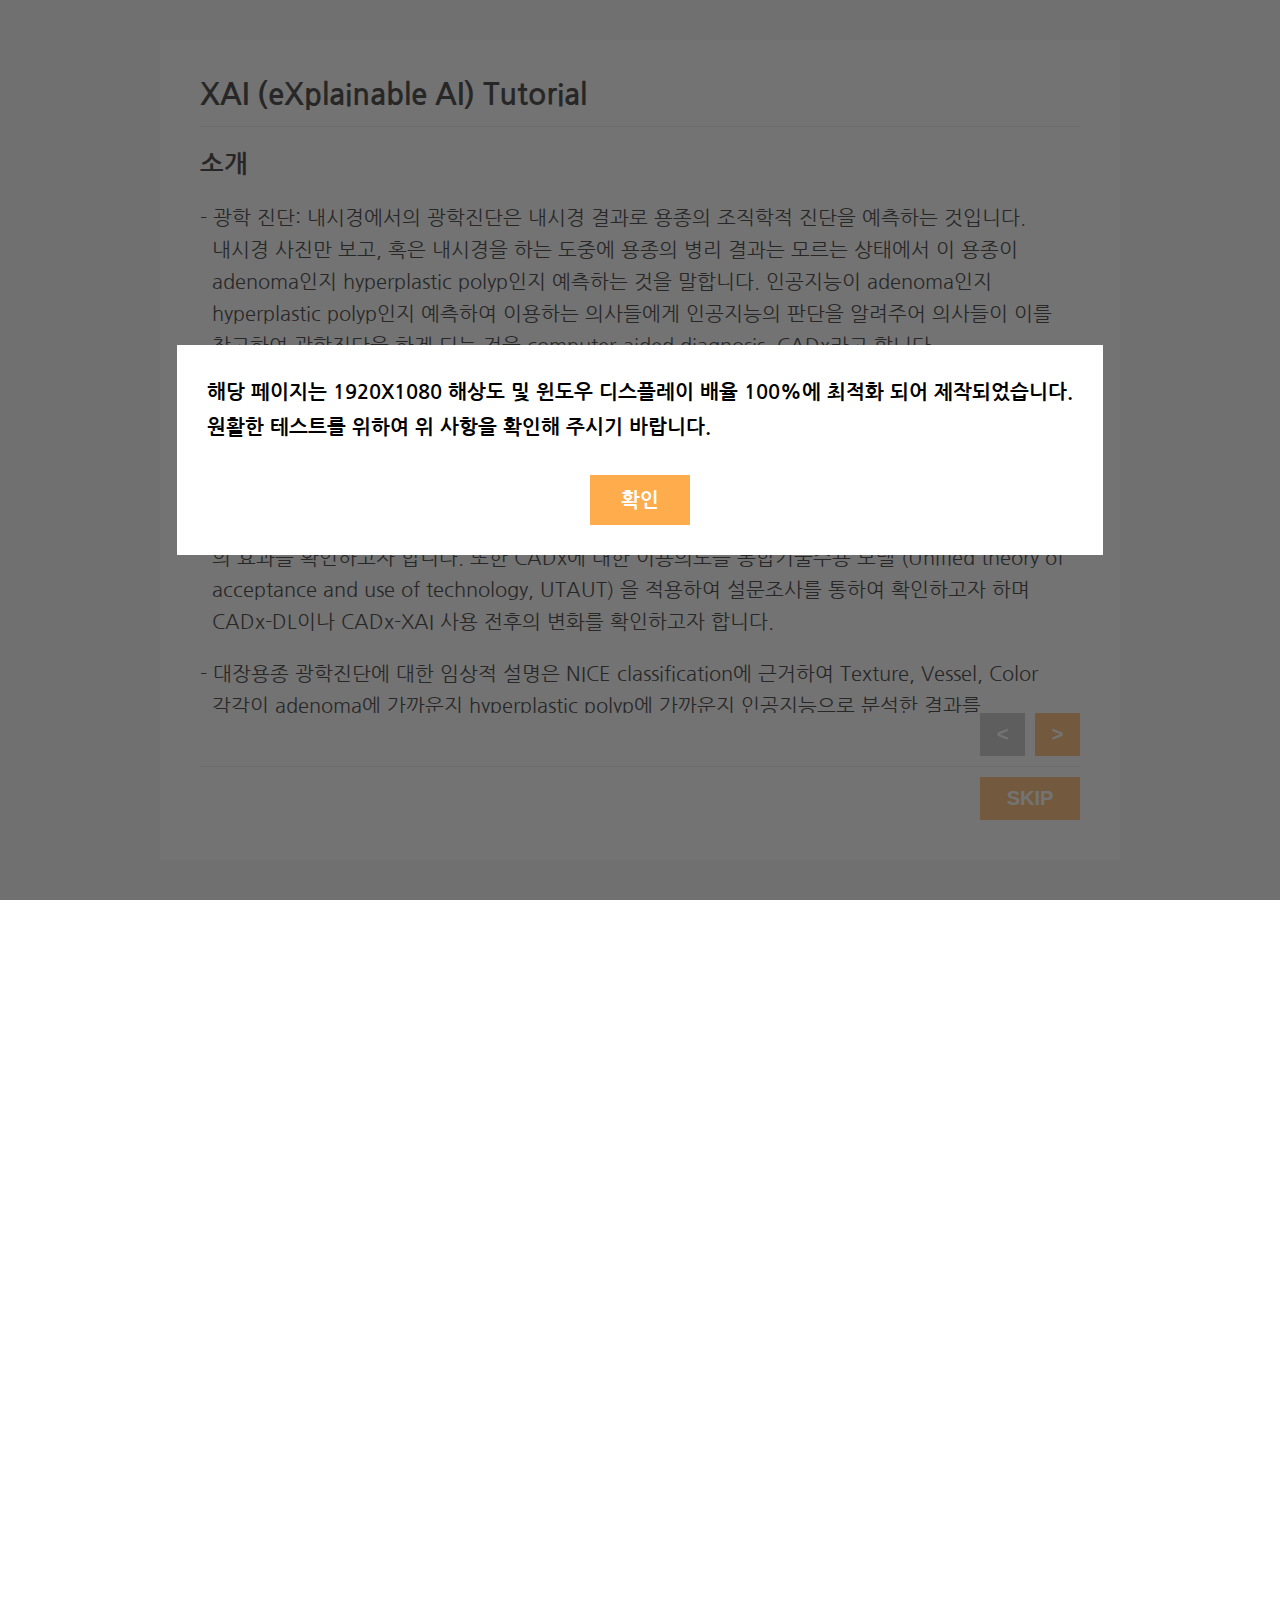
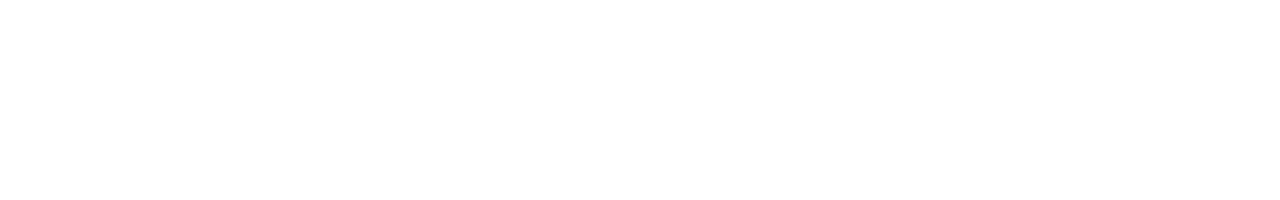
==== commit a644bf44: "Update csrs1_1.html" ====
--- a/page/csrs1_1.html
+++ b/page/csrs1_1.html
@@ -271,19 +271,19 @@
                 <div class="descPage1 pageShow">
                     <p class="pageSubTitle fsize-25 fweight-bold">소개</p>
                     <p class="pageContent fsize-20">
-                        - 광학 진단: 내시경에서의 광학진단은 내시경 결과로 용종의 조직학적 진단을 예측하는 것입니다.
-                        내시경 사진만 보고, 혹은 내시경을 하는 도중에 용종의 병리 결과는 모르는 상태에서 이 용종이 adenoma인지 hyperplastic polyp인지 예측하는 것을 말합니다.
-                    </p>
-                    <p class="pageContent fsize-20">
-                        - 여러 전임상 연구들에서 대장용종의 광학진단 인공지능(computer-aided diagnosis, CADx)의 성능은 비교적 높은 정확도를 달성하였으나,
-                        이를 실제 임상에서 CADx를 이용하는 의사들의 광학적 진단의 정확도 향상에 대한 효과는 불확실합니다.
-                        그 이유를 인공지능 추론과정의 블랙박스로 결론 도출 과정에 대한 설명이 부재하며 인공지능 판단에 대한 신뢰도의 불확실성 때문으로 추측하여 기존의 광학적 진단에 더불어 설명가능한 인공지능(CADx-XAI)의 효과를 확인하고자 합니다.
+                        - 광학 진단: 내시경에서의 광학진단은 내시경 결과로 용종의 조직학적 진단을 예측하는 것입니다. 내시경 사진만 보고, 혹은 내시경을 하는 도중에 용종의 병리 결과는 모르는 상태에서 이 용종이 adenoma인지 hyperplastic polyp인지 예측하는 것을 말합니다. 인공지능이 adenoma인지 hyperplastic polyp인지 예측하여 이용하는 의사들에게 인공지능의 판단을 알려주어 의사들이 이를 참고하여 광학진단을 하게 되는 것을 computer-aided diagnosis, CADx라고 합니다.
+                    </p>
+                    <p class="pageContent fsize-20">
+                        - 여러 전임상 연구들에서 대장용종의 광학진단 인공지능(computer-aided diagnosis-deep learning, CADx-DL)의 성능은 비교적 높은 정확도를 달성하였으나, 이를 실제 임상에서 CADx-DL을 이용하는 의사들의 광학적 진단의 정확도 향상에 대한 효과는 불확실합니다. 그 이유를 인공지능 추론과정의 블랙박스로 결론 도출 과정에 대한 설명이 부재하며 인공지능 판단에 대한 신뢰도의 불확실성 때문으로 추측하여 기존의 광학적 진단에 더불어 설명가능한 인공지능(CADx- eXplainable AI, XAI)의 효과를 확인하고자 합니다. 또한 CADx에 대한 이용의도를 통합기술수용 모델 (Unified theory of acceptance and use of technology, UTAUT) 을 적용하여 설문조사를 통하여 확인하고자 하며 CADx-DL이나 CADx-XAI 사용 전후의 변화를 확인하고자 합니다.
                     </p>
                     <p class="pageContent fsize-20">
                         - 대장용종 광학진단에 대한 임상적 설명은 NICE classification에 근거하여 Texture, Vessel, Color 각각이 adenoma에 가까운지 hyperplastic polyp에 가까운지 인공지능으로 분석한 결과를 보여줍니다.
                     </p>
                     <p class="pageContent fsize-20">
-                        - 대장용종의 광학진단에 대한 인공지능과 설명가능한 인공지능 보조의 효과를 보기 위한 연구로 1) 인공지능 시스템의 보조 전 (endoscopists only), 2) 딥러닝 기반 광학적 진단 CADx 보조 후 (endoscopists with CADx), 3) 설명가능한 인공지능 시스템의 보조 후 (endoscopists with CADx-XAI) 임상의사의 광학적 진단의 변화를 관찰하기 위한 연구입니다.
+                        - Pre-UTAUT 설문조사 후 CADx의 도움 없이 용종 이미지에 대한 선종 여부를 판단하고 그 성적에 따라 stratified randomization을 시행하여 1) CADx-XAI를 사용하는 그룹과 2) CADx-DL을 사용하는 그룹으로 나눕니다. 1개월의 washout period를 거친 후 1) 그룹은 CADx-XAI의 도움을 받아 같은 용종 이미지에 대한 선종 여부를 판단하고 2) 그룹은 CADx-DL의 도움을 받아 같은 용종 이미지에 대한 선종 여부를 판단하게 됩니다. 이 후 마지막으로 Post-UTAUT 설문조사를 하게 됩니다.
+                    </p>
+                    <p class="pageContent fsize-20">
+                        <img src="../descImg/descImg.png" style="width: 100%">
                     </p>
                     <p class="pageContent fsize-20">
                         - 핸드폰이나 아이패드가 아닌 노트북이나 데스크탑의 고화질 화면에서 test 부탁드립니다.
@@ -295,54 +295,46 @@
                 <div class="descPage2 ">
                     <p class="pageSubTitle fsize-25 fweight-bold">진단명 선택과 고확신의 개념</p>
                     <p class="pageContent fsize-20">
-                        - 테스트의 용종은 NBI 정지이미지로 총 200개의 문항입니다. (100문항씩 2회에 나누어 진행하게 됩니다.)
+                        - 테스트의 용종은 NBI 정지이미지로 총 200개의 문항입니다. (100문항씩 2회에 나누어 연속으로진행하게 됩니다. 대략 15-20분정도 소요)
                     </p>
                     <p class="pageContent fsize-20">
                         - Adenoma와 Hyperplastic polyp 중에 선택하게 됩니다. (Sessile serrated lesion은 없음)
                     </p>
                     <p class="pageContent fsize-20">
-                        - 대장용종의 광학적 진단에 큰 고민없이 확실하게 Adenoma나 Hyperplastic polyp로 생각하는 경우에는 High confidence를 선택해 주십시오. 진단이 틀릴 가능성이 있다고 생각하는 경우나, 진단이 마음속에서 혼동이 되는 경우에는 low confidence를 선택하면 됩니다.
-                    </p>
-                    <p class="pageContent fsize-20">
-                        - 각 영상을 보신 후 용종의 조직타입 최종 진단에 도달하는 시간이 함께 측정됩니다.
+                        - <b>중요:</b> 대장용종의 광학적 진단에 큰 고민 없이 확실하게 Adenoma나 Hyperplastic polyp로 생각하는 경우에는 High confidence를 선택해 주십시오. 진단이 틀릴 가능성이 있다고 생각하는 경우나, 진단이 마음속에서 혼동이 되는 경우에는 low confidence를 선택하면 됩니다.
+                    </p>
+                    <p class="pageContent fsize-20">
+                        - 각 이미지를 보신 후 용종의 조직타입 최종 진단에 도달하는 시간이 함께 측정됩니다.
+                    </p>
+                    <p class="pageContent fsize-20">
+                        - 진단명을 클릭 후 NEXT 버튼을 누르면 다음문제로 이동됩니다.
                     </p>
                     <br>
-                    <p class="pageSubTitle fsize-25 fweight-bold">다음 문제로 전환</p>
-                    <p class="pageContent fsize-20">
-                        - 진단명을 클릭 후 NEXT 버튼을 누르면 다음문제로 이동됩니다.
-                    </p>
-                    <br>
-                    <p class="pageSubTitle fsize-25 fweight-bold">Colonoscopy Reader Study 1st</p>
-                    <p class="pageContent fsize-20">
-                        인공지능의 도움 없이 문제에 대한 정답을 선택하면 됩니다.
+                    <p class="pageSubTitle fsize-25 fweight-bold">TEST 모듈과 방식</p>
+                    <p class="pageContent fsize-20">
+                        Test 1: Baseline test<br><br>
+                        참여자 모두가 인공지능 없이 200문항의 용종에 대한 조직타입과 확신도를 선택하면 됩니다. <br>
+                        이후 결과를 종합하고 한달 이후 계층화 randomization으로 일반 DL 그룹과 XAI 그룹으로 절반씩 나누어 두 번째 인공지능 보조 광학진단을 시행합니다.
+
                     </p>
                 </div>
                 <div class="descPage3 ">
-                    <div class="colSplit">
-                        <div class="col1">
-                            <p class="pageSubTitle fsize-25 fweight-bold">Colonoscopy Reader Study 2nd</p>
-                            <p class="pageContent fsize-20">
-                                1st test 이후 2주 이상 이후에 시행할 예정이며 인공지능이 판단한 광학 진단과 확신도가 선택지 윗부분에 나타나게 됩니다. 확신도는 0과 1 사이의 값으로 표시되며 1에 가까울수록 인공지능의 확신이 100%에 가깝다는 뜻입니다 (예를 들어 AI prediction이 HP 0.001인 경우, AD보다는 HP로 생각되지만, 확신도는 크지 않음을 의미합니다.).<br>
-                                이를 참고하여 정답을 선택하면 됩니다. 인공지능의 판단을 받아들일지 받아들이지 않을지는 내시경 의사의 선택입니다.
-                            </p>
-                        </div>
-                        <div class="col2">
-                            <img src="../descImg/test2.png" alt="test2">
-                        </div>
-                    </div>
+                    <p class="pageContent fsize-20">
+                        Test 2-1: DL group (black box model)<br><br>
+                        1st test 이후 1달 이후에 DL그룹으로 배정된 참가자는 인공지능이 판단한 광학 진단과 확신도가 선택지 윗부분에 나타나게 됩니다. 확신도는 0과 1 사이의 값으로 표시되며 1에 가까울수록 인공지능의 확신이 100%에 가깝다는 뜻입니다. 이를 참고하여 정답을 선택하면 됩니다. 인공지능의 판단을 받아들일지 받아들이지 않을지는 내시경 의사의 선택입니다.
+                    </p>
+                    <p class="pageContent fsize-20">
+                        <img src="../descImg/test2.png" alt="test2" style="width: 100%">
+                    </p>
                 </div>
                 <div class="descPage4 ">
-                    <div class="colSplit">
-                        <div class="col1">
-                            <p class="pageSubTitle fsize-25 fweight-bold">Colonoscopy Reader Study 3rd</p>
-                            <p class="pageContent fsize-20">
-                                2nd test 이후 2주 이상 이후에 시행할 예정이며 인공지능이 판단한 광학 진단과 확신도가 선택지 윗부분에 나타나게 됩니다. NICE classification에 근거하여 Texture, Vessel, Color 각각이 adenoma에 가까운지 hyperplastic polyp에 가까운지 인공지능으로 분석한 결과를 보여줍니다. 이를 참고하여 정답을 선택하면 됩니다. 인공지능의 판단을 받아들일지 받아들이지 않을지는 내시경 의사의 선택입니다.
-                            </p>
-                        </div>
-                        <div class="col2">
-                            <img src="../descImg/test3.png" alt="test2">
-                        </div>
-                    </div>
+                    <p class="pageContent fsize-20">
+                        Test 2-2: XAI group (explainable model)<br><br>
+                        1st test 이후 1달 이후에 XAI그룹으로 배정된 참가자는 인공지능이 판단한 광학 진단과 확신도가 선택지 윗부분에 나타나게 됩니다. NICE classification에 근거하여 Texture, vessel, color 각각이 adenoma에 가까운지 hyperplastic polyp에 가까운지 인공지능으로 분석한 결과를 보여주며, 이를 종합하여 최종적으로 0과 1 사이의 확신도를 표시하여 줍니다. 확신도의 경우 1에 가까울수록 확신이 100%에 가까움을 의미합니다. 인공지능의 판단을 받아들일지 받아들이지 않을지는 내시경 의사의 선택입니다. 
+                    </p>
+                    <p class="pageContent fsize-20">
+                        <img src="../descImg/test3.png" alt="test3" style="width: 100%">
+                    </p>
                 </div>
             </div>
             <div class="prevNextButtonWrap borderB-ddd">
